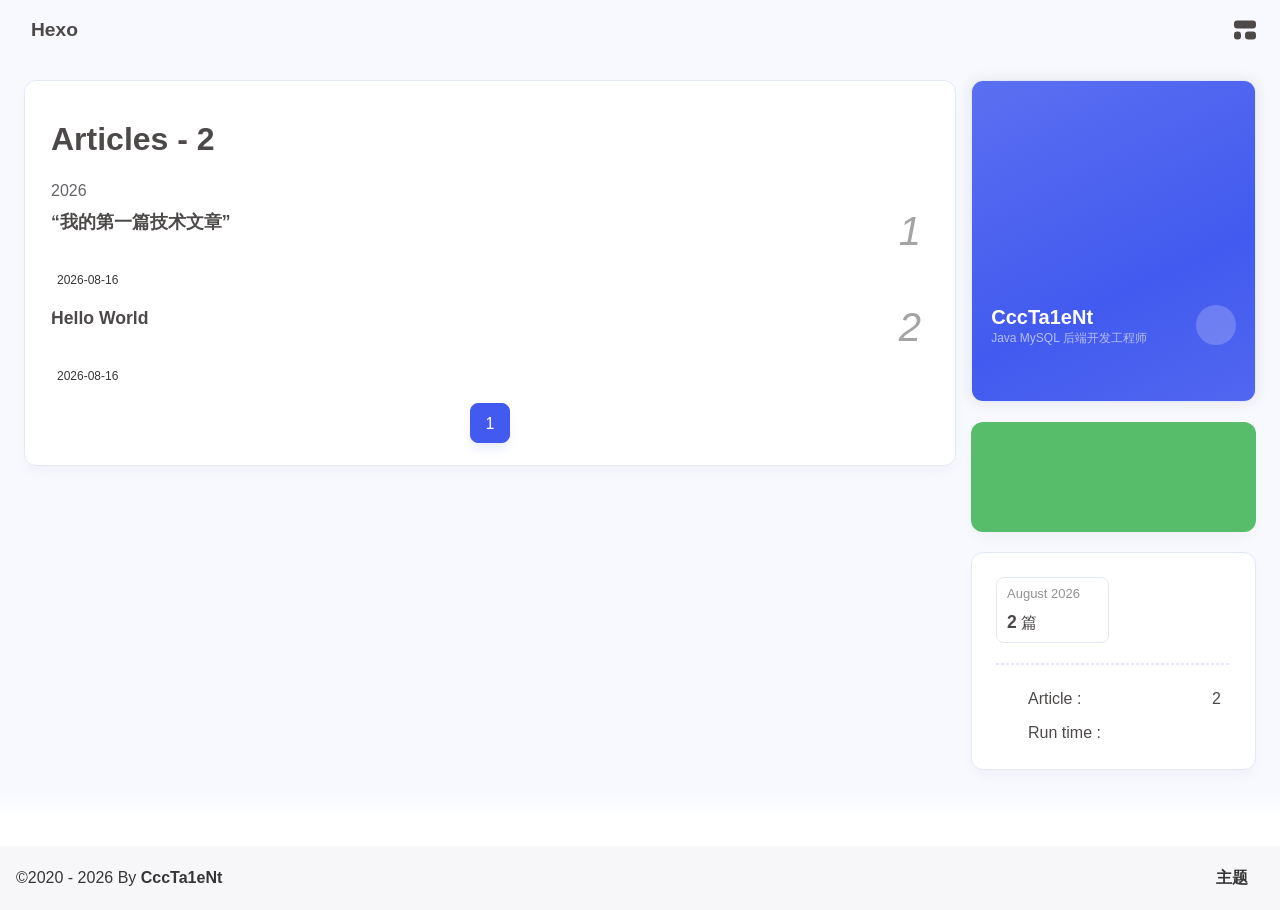
==== archives/index.html @ f7c71536 "Site updated: 2026-08-25 14:00:58" ====
<!DOCTYPE html><html lang="en" data-theme="light"><head><meta charset="UTF-8"><meta http-equiv="X-UA-Compatible" content="IE=edge"><meta name="viewport" content="width=device-width, initial-scale=1.0, user-scalable=no"><title>Archives | Hexo</title><meta name="author" content="CccTa1eNt"><meta name="copyright" content="CccTa1eNt"><meta name="format-detection" content="telephone=no"><meta name="theme-color" content="#f7f9fe"><meta name="mobile-web-app-capable" content="yes"><meta name="apple-touch-fullscreen" content="yes"><meta name="apple-mobile-web-app-title" content="Archives"><meta name="application-name" content="Archives"><meta name="apple-mobile-web-app-capable" content="yes"><meta name="apple-mobile-web-app-status-bar-style" content="#f7f9fe"><meta property="og:type" content="website"><meta property="og:title" content="Archives"><meta property="og:url" content="https://cccta1ent.github.io/archives/index.html"><meta property="og:site_name" content="Hexo"><meta property="og:description" content="Archives"><meta property="og:locale" content="en"><meta property="og:image" content="https://cccta1ent.github.io/image/%E5%A4%B4%E5%83%8F.jpg"><meta property="article:author" content="CccTa1eNt"><meta property="article:tag"><meta name="twitter:card" content="summary"><meta name="twitter:image" content="https://cccta1ent.github.io/image/%E5%A4%B4%E5%83%8F.jpg"><meta name="description" content="Archives"><link rel="shortcut icon" href="/favicon.ico"><link rel="canonical" href="https://cccta1ent.github.io/archives/"><link rel="preconnect" href="//cdn.cbd.int"/><meta name="google-site-verification" content="xxx"/><meta name="baidu-site-verification" content="code-xxx"/><meta name="msvalidate.01" content="xxx"/><link rel="stylesheet" href="/css/index.css"><link rel="stylesheet" href="https://cdn.cbd.int/node-snackbar@0.1.16/dist/snackbar.min.css" media="print" onload="this.media='all'"><link rel="stylesheet" href="https://cdn.cbd.int/@fancyapps/ui@6.1.6/dist/fancybox/fancybox.css" media="print" onload="this.media='all'"><script>const GLOBAL_CONFIG = {
  linkPageTop: undefined,
  peoplecanvas: {"enable":true,"img":"https://upload-bbs.miyoushe.com/upload/2024/07/27/125766904/ba62475f396df9de3316a08ed9e65d86_5680958632268053399..png"},
  postHeadAiDescription: {"enable":true,"gptName":"AnZhiYu","mode":"local","switchBtn":false,"btnLink":"https://afdian.net/item/886a79d4db6711eda42a52540025c377","randomNum":3,"basicWordCount":1000,"key":"xxxx","Referer":"https://xx.xx/"},
  diytitle: {"enable":true,"leaveTitle":"w(ﾟДﾟ)w 不要走！再看看嘛！","backTitle":"♪(^∇^*)欢迎肥来！"},
  LA51: undefined,
  greetingBox: undefined,
  twikooEnvId: '',
  commentBarrageConfig:undefined,
  music_page_default: "nav_music",
  root: '/',
  preloader: {"source":3},
  friends_vue_info: undefined,
  navMusic: true,
  mainTone: undefined,
  authorStatus: undefined,
  algolia: undefined,
  localSearch: undefined,
  translate: {"defaultEncoding":2,"translateDelay":0,"msgToTraditionalChinese":"繁","msgToSimplifiedChinese":"简","rightMenuMsgToTraditionalChinese":"转为繁体","rightMenuMsgToSimplifiedChinese":"转为简体"},
  noticeOutdate: undefined,
  highlight: {"plugin":"highlight.js","highlightCopy":true,"highlightLang":true,"highlightHeightLimit":330},
  copy: {
    success: 'Copy successfully',
    error: 'Copy error',
    noSupport: 'The browser does not support'
  },
  relativeDate: {
    homepage: false,
    simplehomepage: true,
    post: false
  },
  runtime: 'days',
  date_suffix: {
    just: 'Just',
    min: 'minutes ago',
    hour: 'hours ago',
    day: 'days ago',
    month: 'months ago'
  },
  copyright: {"copy":true,"copyrightEbable":false,"limitCount":50,"languages":{"author":"Author: CccTa1eNt","link":"Link: ","source":"Source: Hexo","info":"Copyright is owned by the author. For commercial reprints, please contact the author for authorization. For non-commercial reprints, please indicate the source.","copySuccess":"Copy success, copy and reprint please mark the address of this article"}},
  lightbox: 'fancybox',
  Snackbar: {"chs_to_cht":"Traditional Chinese Activated Manually","cht_to_chs":"Simplified Chinese Activated Manually","day_to_night":"Dark Mode Activated Manually","night_to_day":"Light Mode Activated Manually","bgLight":"#425AEF","bgDark":"#1f1f1f","position":"top-center"},
  source: {
    justifiedGallery: {
      js: 'https://cdn.cbd.int/flickr-justified-gallery@2.2.0/dist/fjGallery.min.js',
      css: 'https://cdn.cbd.int/flickr-justified-gallery@2.2.0/dist/fjGallery.css'
    }
  },
  isPhotoFigcaption: false,
  islazyload: true,
  isAnchor: false,
  shortcutKey: undefined,
  autoDarkmode: true
}</script><script id="config-diff">var GLOBAL_CONFIG_SITE = {
  configTitle: 'Hexo',
  title: 'Archives',
  postAI: '',
  pageFillDescription: '',
  isPost: false,
  isHome: false,
  isHighlightShrink: false,
  isToc: false,
  postUpdate: '2026-08-25 14:00:48',
  postMainColor: '',
}</script><noscript><style type="text/css">
  #nav {
    opacity: 1
  }
  .justified-gallery img {
    opacity: 1
  }

  #recent-posts time,
  #post-meta time {
    display: inline !important
  }
</style></noscript><script>(win=>{
      win.saveToLocal = {
        set: (key, value, ttl) => {
          if (ttl === 0) return
          const now = Date.now()
          const expiry = now + ttl * 86400000
          const item = {
            value,
            expiry
          }
          localStorage.setItem(key, JSON.stringify(item))
        },
      
        get: key => {
          const itemStr = localStorage.getItem(key)
      
          if (!itemStr) {
            return undefined
          }
          const item = JSON.parse(itemStr)
          const now = Date.now()
      
          if (now > item.expiry) {
            localStorage.removeItem(key)
            return undefined
          }
          return item.value
        }
      }
    
      win.getScript = (url, attr = {}) => new Promise((resolve, reject) => {
        const script = document.createElement('script')
        script.src = url
        script.async = true
        script.onerror = reject
        script.onload = script.onreadystatechange = function() {
          const loadState = this.readyState
          if (loadState && loadState !== 'loaded' && loadState !== 'complete') return
          script.onload = script.onreadystatechange = null
          resolve()
        }

        Object.keys(attr).forEach(key => {
          script.setAttribute(key, attr[key])
        })

        document.head.appendChild(script)
      })
    
      win.getCSS = (url, id = false) => new Promise((resolve, reject) => {
        const link = document.createElement('link')
        link.rel = 'stylesheet'
        link.href = url
        if (id) link.id = id
        link.onerror = reject
        link.onload = link.onreadystatechange = function() {
          const loadState = this.readyState
          if (loadState && loadState !== 'loaded' && loadState !== 'complete') return
          link.onload = link.onreadystatechange = null
          resolve()
        }
        document.head.appendChild(link)
      })
    
      win.activateDarkMode = () => {
        document.documentElement.setAttribute('data-theme', 'dark')
        if (document.querySelector('meta[name="theme-color"]') !== null) {
          document.querySelector('meta[name="theme-color"]').setAttribute('content', '#18171d')
        }
      }
      win.activateLightMode = () => {
        document.documentElement.setAttribute('data-theme', 'light')
        if (document.querySelector('meta[name="theme-color"]') !== null) {
          document.querySelector('meta[name="theme-color"]').setAttribute('content', '#f7f9fe')
        }
      }
      const t = saveToLocal.get('theme')
    
          const isDarkMode = window.matchMedia('(prefers-color-scheme: dark)').matches
          const isLightMode = window.matchMedia('(prefers-color-scheme: light)').matches
          const isNotSpecified = window.matchMedia('(prefers-color-scheme: no-preference)').matches
          const hasNoSupport = !isDarkMode && !isLightMode && !isNotSpecified

          if (t === undefined) {
            if (isLightMode) activateLightMode()
            else if (isDarkMode) activateDarkMode()
            else if (isNotSpecified || hasNoSupport) {
              const now = new Date()
              const hour = now.getHours()
              const isNight = hour <= 6 || hour >= 18
              isNight ? activateDarkMode() : activateLightMode()
            }
            window.matchMedia('(prefers-color-scheme: dark)').addListener(e => {
              if (saveToLocal.get('theme') === undefined) {
                e.matches ? activateDarkMode() : activateLightMode()
              }
            })
          } else if (t === 'light') activateLightMode()
          else activateDarkMode()
        
      const asideStatus = saveToLocal.get('aside-status')
      if (asideStatus !== undefined) {
        if (asideStatus === 'hide') {
          document.documentElement.classList.add('hide-aside')
        } else {
          document.documentElement.classList.remove('hide-aside')
        }
      }
    
      const detectApple = () => {
        if(/iPad|iPhone|iPod|Macintosh/.test(navigator.userAgent)){
          document.documentElement.classList.add('apple')
        }
      }
      detectApple()
    })(window)</script><meta name="generator" content="Hexo 8.1.2"></head><body data-type="anzhiyu"><div id="web_bg"></div><div id="an_music_bg"></div><div id="loading-box" onclick="document.getElementById(&quot;loading-box&quot;).classList.add(&quot;loaded&quot;)"><div class="loading-bg"><img class="loading-img nolazyload" alt="加载头像" src="https://npm.elemecdn.com/anzhiyu-blog-static@1.0.4/img/avatar.jpg"/><div class="loading-image-dot"></div></div></div><script>const preloader = {
  endLoading: () => {
    document.getElementById('loading-box').classList.add("loaded");
  },
  initLoading: () => {
    document.getElementById('loading-box').classList.remove("loaded")
  }
}
window.addEventListener('load',()=> { preloader.endLoading() })
setTimeout(function(){preloader.endLoading();},10000)

if (true) {
  document.addEventListener('pjax:send', () => { preloader.initLoading() })
  document.addEventListener('pjax:complete', () => { preloader.endLoading() })
}</script><link rel="stylesheet" href="https://cdn.cbd.int/anzhiyu-theme-static@1.1.10/progress_bar/progress_bar.css"/><script async="async" src="https://cdn.cbd.int/pace-js@1.2.4/pace.min.js" data-pace-options="{ &quot;restartOnRequestAfter&quot;:false,&quot;eventLag&quot;:false}"></script><div class="page" id="body-wrap"><header class="not-top-img" id="page-header"><nav id="nav"><div id="nav-group"><span id="blog_name"><a id="site-name" href="/" accesskey="h"><div class="title">Hexo</div><i class="anzhiyufont anzhiyu-icon-house-chimney"></i></a></span><div class="mask-name-container"><div id="name-container"><a id="page-name" href="javascript:anzhiyu.scrollToDest(0, 500)">PAGE_NAME</a></div></div><div id="menus"></div><div id="nav-right"><div class="nav-button" id="randomPost_button"><a class="site-page" onclick="toRandomPost()" title="Random Post" href="javascript:void(0);"><i class="anzhiyufont anzhiyu-icon-dice"></i></a></div><input id="center-console" type="checkbox"/><label class="widget" for="center-console" title="Console" onclick="anzhiyu.switchConsole();"><i class="left"></i><i class="widget center"></i><i class="widget right"></i></label><div id="console"><div class="console-card-group-reward"><ul class="reward-all console-card"><li class="reward-item"><a href="https://npm.elemecdn.com/anzhiyu-blog@1.1.6/img/post/common/qrcode-weichat.png" target="_blank"><img class="post-qr-code-img" alt="微信" src= "[data-uri]" onerror="this.onerror=null,this.src=&quot;/img/404.jpg&quot;" data-lazy-src="https://npm.elemecdn.com/anzhiyu-blog@1.1.6/img/post/common/qrcode-weichat.png"/></a><div class="post-qr-code-desc">微信</div></li><li class="reward-item"><a href="https://npm.elemecdn.com/anzhiyu-blog@1.1.6/img/post/common/qrcode-alipay.png" target="_blank"><img class="post-qr-code-img" alt="支付宝" src= "[data-uri]" onerror="this.onerror=null,this.src=&quot;/img/404.jpg&quot;" data-lazy-src="https://npm.elemecdn.com/anzhiyu-blog@1.1.6/img/post/common/qrcode-alipay.png"/></a><div class="post-qr-code-desc">支付宝</div></li></ul></div><div class="console-card-group"><div class="console-card-group-left"><div class="console-card" id="card-newest-comments"><div class="card-content"><div class="author-content-item-tips">Interaction</div><span class="author-content-item-title"> Newest Comments</span></div><div class="aside-list"><span>loading...</span></div></div></div><div class="console-card-group-right"><div class="console-card tags"><div class="card-content"><div class="author-content-item-tips">Interests</div><span class="author-content-item-title">Find your area of interest</span></div></div><div class="console-card history"><div class="item-headline"><i class="anzhiyufont anzhiyu-icon-box-archiv"></i><span>Articles</span></div><div class="card-archives"><div class="item-headline"><i class="anzhiyufont anzhiyu-icon-archive"></i><span>Archives</span></div><ul class="card-archive-list"><li class="card-archive-list-item"><a class="card-archive-list-link" href="/archives/2026/08/"><span class="card-archive-list-date">August 2026</span><div class="card-archive-list-count-group"><span class="card-archive-list-count">2</span><span>篇</span></div></a></li></ul></div><hr/></div></div></div><div class="button-group"><div class="console-btn-item"><a class="darkmode_switchbutton" title="Toggle Display Mode" href="javascript:void(0);"><i class="anzhiyufont anzhiyu-icon-moon"></i></a></div><div class="console-btn-item" id="consoleHideAside" onclick="anzhiyu.hideAsideBtn()" title="Toggle Sidebar"><a class="asideSwitch"><i class="anzhiyufont anzhiyu-icon-arrows-left-right"></i></a></div><div class="console-btn-item" id="consoleMusic" onclick="anzhiyu.musicToggle()" title="Toggle Music"><a class="music-switch"><i class="anzhiyufont anzhiyu-icon-music"></i></a></div></div><div class="console-mask" onclick="anzhiyu.hideConsole()" href="javascript:void(0);"></div></div><div class="nav-button" id="nav-totop"><a class="totopbtn" href="javascript:void(0);"><i class="anzhiyufont anzhiyu-icon-arrow-up"></i><span id="percent" onclick="anzhiyu.scrollToDest(0,500)">0</span></a></div><div id="toggle-menu"><a class="site-page" href="javascript:void(0);" title="Toggle"><i class="anzhiyufont anzhiyu-icon-bars"></i></a></div></div></div></nav></header><main id="blog-container"><div class="layout" id="content-inner"><div id="archive"><div class="article-sort-title">Articles - 2</div><div class="article-sort"><div class="article-sort-item year"><span>2026</span></div><div class="article-sort-item no-article-cover"><div class="article-sort-item-info"><a class="article-sort-item-title" href="/2026/08/16/%E2%80%9C%E6%88%91%E7%9A%84%E7%AC%AC%E4%B8%80%E7%AF%87%E6%8A%80%E6%9C%AF%E6%96%87%E7%AB%A0%E2%80%9D/" title="“我的第一篇技术文章”">“我的第一篇技术文章”</a><span class="article-sort-item-index">1</span><div class="article-meta-wrap"><div class="article-sort-item-time"><i class="anzhiyufont anzhiyu-icon-calendar-alt"></i><time class="post-meta-date-created" datetime="2026-08-16T14:45:43.000Z" title="Created 2026-08-16 22:45:43">2026-08-16</time></div></div></div></div><div class="article-sort-item no-article-cover"><div class="article-sort-item-info"><a class="article-sort-item-title" href="/2026/08/16/hello-world/" title="Hello World">Hello World</a><span class="article-sort-item-index">2</span><div class="article-meta-wrap"><div class="article-sort-item-time"><i class="anzhiyufont anzhiyu-icon-calendar-alt"></i><time class="post-meta-date-created" datetime="2026-08-16T14:39:19.899Z" title="Created 2026-08-16 22:39:19">2026-08-16</time></div></div></div></div></div><nav id="pagination"><div class="pagination"><span class="page-number current">1</span></div></nav></div><div class="aside-content" id="aside-content"><div class="card-widget card-info"><div class="card-content"><div class="author-info-avatar"><img class="avatar-img" src= "[data-uri]" onerror="this.onerror=null,this.src=&quot;/img/404.jpg&quot;" data-lazy-src="/image/%E5%A4%B4%E5%83%8F.jpg" onerror="this.onerror=null;this.src='/img/friend_404.gif'" alt="avatar"/></div><div class="author-info__description"><div style="line-height:1.38;margin:0.6rem 0;text-align:justify;color:rgba(255, 255, 255, 0.8);">Hi，我是<b style="color:#fff">CccTa1eNt</b>，一位正在学习<b style="color:#fff">Java后端</b>的大学生</div><div style="line-height:1.38;margin:0.6rem 0;text-align:justify;color:rgba(255, 255, 255, 0.8);">在这里会记录我的<b style="color:#fff">学习笔记和心得</b>，还有对<b style="color:#fff">项目</b>的一些展示</div></div><div class="author-info__bottom-group"><a class="author-info__bottom-group-left" href="/"><h1 class="author-info__name">CccTa1eNt</h1><div class="author-info__desc">Java MySQL 后端开发工程师</div></a><div class="card-info-social-icons is-center"><a class="social-icon faa-parent animated-hover" href="https://github.com/CccTa1eNt" target="_blank" title="Github"><i class="anzhiyufont anzhiyu-icon-github"></i></a></div></div></div></div><div class="card-widget anzhiyu-right-widget" id="card-wechat" onclick="null"><div id="flip-wrapper"><div id="flip-content"><div class="face" style="background: url(https://bu.dusays.com/2023/01/13/63c02edf44033.png) center center / 100% no-repeat"></div><div class="back face" style="background: url(https://bu.dusays.com/2023/05/13/645fa415e8694.png) center center / 100% no-repeat"></div></div></div></div><div class="sticky_layout"><div class="card-widget"><div class="card-archives"><div class="item-headline"><i class="anzhiyufont anzhiyu-icon-archive"></i><span>Archives</span></div><ul class="card-archive-list"><li class="card-archive-list-item"><a class="card-archive-list-link" href="/archives/2026/08/"><span class="card-archive-list-date">August 2026</span><div class="card-archive-list-count-group"><span class="card-archive-list-count">2</span><span>篇</span></div></a></li></ul></div><hr/><div class="card-webinfo"><div class="item-headline"><i class="anzhiyufont anzhiyu-icon-chart-line"></i><span>Info</span></div><div class="webinfo"><div class="webinfo-item"><div class="webinfo-item-title"><i class="anzhiyufont anzhiyu-icon-file-lines"></i><div class="item-name">Article :</div></div><div class="item-count">2</div></div><div class="webinfo-item"><div class="webinfo-item-title"><i class="anzhiyufont anzhiyu-icon-stopwatch"></i><div class="item-name">Run time :</div></div><div class="item-count" id="runtimeshow" data-publishDate="2021-03-31T16:00:00.000Z"><i class="anzhiyufont anzhiyu-icon-spinner anzhiyu-spin"></i></div></div></div></div></div></div></div></div></main><footer id="footer"><div id="footer-wrap"></div><div id="footer-bar"><div class="footer-bar-links"><div class="footer-bar-left"><div id="footer-bar-tips"><div class="copyright">&copy;2020 - 2026 By <a class="footer-bar-link" href="/" title="CccTa1eNt" target="_blank">CccTa1eNt</a></div></div><div id="footer-type-tips"></div></div><div class="footer-bar-right"><a class="footer-bar-link" target="_blank" rel="noopener" href="https://github.com/anzhiyu-c/hexo-theme-anzhiyu" title="主题">主题</a></div></div></div></footer></div><div id="sidebar"><div id="menu-mask"></div><div id="sidebar-menus"><div class="sidebar-site-data site-data is-center"><a href="/archives/" title="archive"><div class="headline">Articles</div><div class="length-num">2</div></a><a href="/tags/" title="tag"><div class="headline">Tags</div><div class="length-num">0</div></a><a href="/categories/" title="category"><div class="headline">Categories</div><div class="length-num">0</div></a></div><span class="sidebar-menu-item-title">Function</span><div class="sidebar-menu-item"><a class="darkmode_switchbutton menu-child" href="javascript:void(0);" title="Display Mode"><i class="anzhiyufont anzhiyu-icon-circle-half-stroke"></i><span>Display Mode</span></a></div><div class="back-menu-list-groups"><div class="back-menu-list-group"><div class="back-menu-list-title">网页</div><div class="back-menu-list"><a class="back-menu-item" target="_blank" rel="noopener" href="https://hexo.anheyu.com/" title="博客"><img class="back-menu-item-icon" src= "[data-uri]" onerror="this.onerror=null,this.src=&quot;/img/404.jpg&quot;" data-lazy-src="/img/favicon.ico" alt="博客"/><span class="back-menu-item-text">博客</span></a></div></div><div class="back-menu-list-group"><div class="back-menu-list-title">项目</div><div class="back-menu-list"><a class="back-menu-item" target="_blank" rel="noopener" href="https://image.anheyu.com/" title="安知鱼图床"><img class="back-menu-item-icon" src= "[data-uri]" onerror="this.onerror=null,this.src=&quot;/img/404.jpg&quot;" data-lazy-src="https://image.anheyu.com/favicon.ico" alt="安知鱼图床"/><span class="back-menu-item-text">安知鱼图床</span></a></div></div></div><span class="sidebar-menu-item-title">标签</span></div></div><div id="rightside"><div id="rightside-config-hide"><button id="translateLink" type="button" title="Switch Between Traditional Chinese And Simplified Chinese">繁</button><button id="darkmode" type="button" title="Switch Between Light And Dark Mode"><i class="anzhiyufont anzhiyu-icon-circle-half-stroke"></i></button><button id="hide-aside-btn" type="button" title="Toggle between single-column and double-column"><i class="anzhiyufont anzhiyu-icon-arrows-left-right"></i></button></div><div id="rightside-config-show"><button id="rightside-config" type="button" title="Setting"><i class="anzhiyufont anzhiyu-icon-gear"></i></button><button id="go-up" type="button" title="Back To Top"><i class="anzhiyufont anzhiyu-icon-arrow-up"></i></button></div></div><div id="nav-music"><a id="nav-music-hoverTips" onclick="anzhiyu.musicToggle()" accesskey="m">播放音乐</a><div id="console-music-bg"></div><meting-js id="7568426530" server="netease" type="playlist" mutex="true" preload="none" theme="var(--anzhiyu-main)" data-lrctype="0" order="random" volume="0.7"></meting-js></div><div id="rightMenu"><div class="rightMenu-group rightMenu-small"><div class="rightMenu-item" id="menu-backward"><i class="anzhiyufont anzhiyu-icon-arrow-left"></i></div><div class="rightMenu-item" id="menu-forward"><i class="anzhiyufont anzhiyu-icon-arrow-right"></i></div><div class="rightMenu-item" id="menu-refresh"><i class="anzhiyufont anzhiyu-icon-arrow-rotate-right" style="font-size: 1rem;"></i></div><div class="rightMenu-item" id="menu-top"><i class="anzhiyufont anzhiyu-icon-arrow-up"></i></div></div><div class="rightMenu-group rightMenu-line rightMenuPlugin"><div class="rightMenu-item" id="menu-copytext"><i class="anzhiyufont anzhiyu-icon-copy"></i><span>复制选中文本</span></div><div class="rightMenu-item" id="menu-pastetext"><i class="anzhiyufont anzhiyu-icon-paste"></i><span>粘贴文本</span></div><a class="rightMenu-item" id="menu-commenttext"><i class="anzhiyufont anzhiyu-icon-comment-medical"></i><span>引用到评论</span></a><div class="rightMenu-item" id="menu-newwindow"><i class="anzhiyufont anzhiyu-icon-window-restore"></i><span>新窗口打开</span></div><div class="rightMenu-item" id="menu-copylink"><i class="anzhiyufont anzhiyu-icon-link"></i><span>复制链接地址</span></div><div class="rightMenu-item" id="menu-copyimg"><i class="anzhiyufont anzhiyu-icon-images"></i><span>复制此图片</span></div><div class="rightMenu-item" id="menu-downloadimg"><i class="anzhiyufont anzhiyu-icon-download"></i><span>下载此图片</span></div><div class="rightMenu-item" id="menu-newwindowimg"><i class="anzhiyufont anzhiyu-icon-window-restore"></i><span>新窗口打开图片</span></div><div class="rightMenu-item" id="menu-search"><i class="anzhiyufont anzhiyu-icon-magnifying-glass"></i><span>站内搜索</span></div><div class="rightMenu-item" id="menu-searchBaidu"><i class="anzhiyufont anzhiyu-icon-magnifying-glass"></i><span>百度搜索</span></div><div class="rightMenu-item" id="menu-music-toggle"><i class="anzhiyufont anzhiyu-icon-play"></i><span>播放音乐</span></div><div class="rightMenu-item" id="menu-music-back"><i class="anzhiyufont anzhiyu-icon-backward"></i><span>切换到上一首</span></div><div class="rightMenu-item" id="menu-music-forward"><i class="anzhiyufont anzhiyu-icon-forward"></i><span>切换到下一首</span></div><div class="rightMenu-item" id="menu-music-playlist" onclick="window.open(&quot;https://y.qq.com/n/ryqq/playlist/8802438608&quot;, &quot;_blank&quot;);" style="display: none;"><i class="anzhiyufont anzhiyu-icon-radio"></i><span>查看所有歌曲</span></div><div class="rightMenu-item" id="menu-music-copyMusicName"><i class="anzhiyufont anzhiyu-icon-copy"></i><span>复制歌名</span></div></div><div class="rightMenu-group rightMenu-line rightMenuOther"><a class="rightMenu-item menu-link" id="menu-randomPost"><i class="anzhiyufont anzhiyu-icon-shuffle"></i><span>随便逛逛</span></a><a class="rightMenu-item menu-link" href="/categories/"><i class="anzhiyufont anzhiyu-icon-cube"></i><span>博客分类</span></a><a class="rightMenu-item menu-link" href="/tags/"><i class="anzhiyufont anzhiyu-icon-tags"></i><span>文章标签</span></a></div><div class="rightMenu-group rightMenu-line rightMenuOther"><a class="rightMenu-item" id="menu-copy" href="javascript:void(0);"><i class="anzhiyufont anzhiyu-icon-copy"></i><span>复制地址</span></a><a class="rightMenu-item" id="menu-commentBarrage" href="javascript:void(0);"><i class="anzhiyufont anzhiyu-icon-message"></i><span class="menu-commentBarrage-text">关闭热评</span></a><a class="rightMenu-item" id="menu-darkmode" href="javascript:void(0);"><i class="anzhiyufont anzhiyu-icon-circle-half-stroke"></i><span class="menu-darkmode-text">深色模式</span></a><a class="rightMenu-item" id="menu-translate" href="javascript:void(0);"><i class="anzhiyufont anzhiyu-icon-language"></i><span>轉為繁體</span></a></div></div><div id="rightmenu-mask"></div><div><script src="/js/utils.js"></script><script src="/js/main.js"></script><script src="/js/tw_cn.js"></script><script src="https://cdn.cbd.int/@fancyapps/ui@6.1.6/dist/fancybox/fancybox.umd.js"></script><script src="https://cdn.cbd.int/instant.page@5.2.0/instantpage.js" type="module"></script><script src="https://cdn.cbd.int/vanilla-lazyload@19.1.3/dist/lazyload.iife.min.js"></script><script src="https://cdn.cbd.int/node-snackbar@0.1.16/dist/snackbar.min.js"></script><canvas id="universe"></canvas><script async src="https://npm.elemecdn.com/anzhiyu-theme-static@1.0.0/dark/dark.js"></script><script>// 消除控制台打印
var HoldLog = console.log;
console.log = function () {};
let now1 = new Date();
queueMicrotask(() => {
  const Log = function () {
    HoldLog.apply(console, arguments);
  }; //在恢复前输出日志
  const grt = new Date("04/01/2021 00:00:00"); //此处修改你的建站时间或者网站上线时间
  now1.setTime(now1.getTime() + 250);
  const days = (now1 - grt) / 1000 / 60 / 60 / 24;
  const dnum = Math.floor(days);
  const ascll = [
    `欢迎使用安知鱼!`,
    `生活明朗, 万物可爱`,
    `
        
       █████╗ ███╗   ██╗███████╗██╗  ██╗██╗██╗   ██╗██╗   ██╗
      ██╔══██╗████╗  ██║╚══███╔╝██║  ██║██║╚██╗ ██╔╝██║   ██║
      ███████║██╔██╗ ██║  ███╔╝ ███████║██║ ╚████╔╝ ██║   ██║
      ██╔══██║██║╚██╗██║ ███╔╝  ██╔══██║██║  ╚██╔╝  ██║   ██║
      ██║  ██║██║ ╚████║███████╗██║  ██║██║   ██║   ╚██████╔╝
      ╚═╝  ╚═╝╚═╝  ╚═══╝╚══════╝╚═╝  ╚═╝╚═╝   ╚═╝    ╚═════╝
        
        `,
    "已上线",
    dnum,
    "天",
    "©2020 By 安知鱼 V1.7.1",
  ];
  const ascll2 = [`NCC2-036`, `调用前置摄像头拍照成功，识别为【小笨蛋】.`, `Photo captured: `, `🤪`];

  setTimeout(
    Log.bind(
      console,
      `\n%c${ascll[0]} %c ${ascll[1]} %c ${ascll[2]} %c${ascll[3]}%c ${ascll[4]}%c ${ascll[5]}\n\n%c ${ascll[6]}\n`,
      "color:#425AEF",
      "",
      "color:#425AEF",
      "color:#425AEF",
      "",
      "color:#425AEF",
      ""
    )
  );
  setTimeout(
    Log.bind(
      console,
      `%c ${ascll2[0]} %c ${ascll2[1]} %c \n${ascll2[2]} %c\n${ascll2[3]}\n`,
      "color:white; background-color:#4fd953",
      "",
      "",
      'background:url("https://npm.elemecdn.com/anzhiyu-blog@1.1.6/img/post/common/tinggge.gif") no-repeat;font-size:450%'
    )
  );

  setTimeout(Log.bind(console, "%c WELCOME %c 你好，小笨蛋.", "color:white; background-color:#4f90d9", ""));

  setTimeout(
    console.warn.bind(
      console,
      "%c ⚡ Powered by 安知鱼 %c 你正在访问 CccTa1eNt 的博客.",
      "color:white; background-color:#f0ad4e",
      ""
    )
  );

  setTimeout(Log.bind(console, "%c W23-12 %c 你已打开控制台.", "color:white; background-color:#4f90d9", ""));

  setTimeout(
    console.warn.bind(console, "%c S013-782 %c 你现在正处于监控中.", "color:white; background-color:#d9534f", "")
  );
});</script><script async src="/anzhiyu/random.js"></script><div class="js-pjax"><input type="hidden" name="page-type" id="page-type" value="anzhiyu"></div><script>var visitorMail = "";
</script><script async data-pjax src="https://cdn.cbd.int/anzhiyu-theme-static@1.0.0/waterfall/waterfall.js"></script><script src="https://cdn.cbd.int/qrcodejs@1.0.0/qrcode.min.js"></script><link rel="stylesheet" href="https://cdn.cbd.int/anzhiyu-theme-static@1.1.9/icon/ali_iconfont_css.css"><link rel="stylesheet" href="https://cdn.cbd.int/anzhiyu-theme-static@1.0.0/aplayer/APlayer.min.css" media="print" onload="this.media='all'"><script src="https://cdn.cbd.int/anzhiyu-blog-static@1.0.1/js/APlayer.min.js"></script><script src="https://cdn.cbd.int/hexo-anzhiyu-music@1.0.1/assets/js/Meting2.min.js"></script><script src="https://cdn.cbd.int/pjax@0.2.8/pjax.min.js"></script><script>let pjaxSelectors = ["head > title","#config-diff","#body-wrap","#rightside-config-hide","#rightside-config-show",".js-pjax"]
var pjax = new Pjax({
  elements: 'a:not([target="_blank"])',
  selectors: pjaxSelectors,
  cacheBust: false,
  analytics: false,
  scrollRestoration: false
})

document.addEventListener('pjax:send', function () {
  // removeEventListener scroll 
  anzhiyu.removeGlobalFnEvent('pjax')
  anzhiyu.removeGlobalFnEvent('themeChange')

  document.getElementById('rightside').classList.remove('rightside-show')
  
  if (window.aplayers) {
    for (let i = 0; i < window.aplayers.length; i++) {
      if (!window.aplayers[i].options.fixed) {
        window.aplayers[i].destroy()
      }
    }
  }

  typeof typed === 'object' && typed.destroy()

  //reset readmode
  const $bodyClassList = document.body.classList
  $bodyClassList.contains('read-mode') && $bodyClassList.remove('read-mode')
})

document.addEventListener('pjax:complete', function () {
  window.refreshFn()

  document.querySelectorAll('script[data-pjax]').forEach(item => {
    const newScript = document.createElement('script')
    const content = item.text || item.textContent || item.innerHTML || ""
    Array.from(item.attributes).forEach(attr => newScript.setAttribute(attr.name, attr.value))
    newScript.appendChild(document.createTextNode(content))
    item.parentNode.replaceChild(newScript, item)
  })

  GLOBAL_CONFIG.islazyload && window.lazyLoadInstance.update()

  typeof panguInit === 'function' && panguInit()

  // google analytics
  typeof gtag === 'function' && gtag('config', '', {'page_path': window.location.pathname});

  // baidu analytics
  typeof _hmt === 'object' && _hmt.push(['_trackPageview',window.location.pathname]);

  typeof loadMeting === 'function' && document.getElementsByClassName('aplayer').length && loadMeting()

  // prismjs
  typeof Prism === 'object' && Prism.highlightAll()
})

document.addEventListener('pjax:error', e => {
  if (e.request.status === 404) {
    pjax.loadUrl('/404.html')
  }
})</script><script charset="UTF-8" src="https://cdn.cbd.int/anzhiyu-theme-static@1.1.5/accesskey/accesskey.js"></script></div><div id="popup-window"><div class="popup-window-title">通知</div><div class="popup-window-divider"></div><div class="popup-window-content"><div class="popup-tip">你好呀</div><div class="popup-link"><i class="anzhiyufont anzhiyu-icon-arrow-circle-right"></i></div></div></div></body></html>
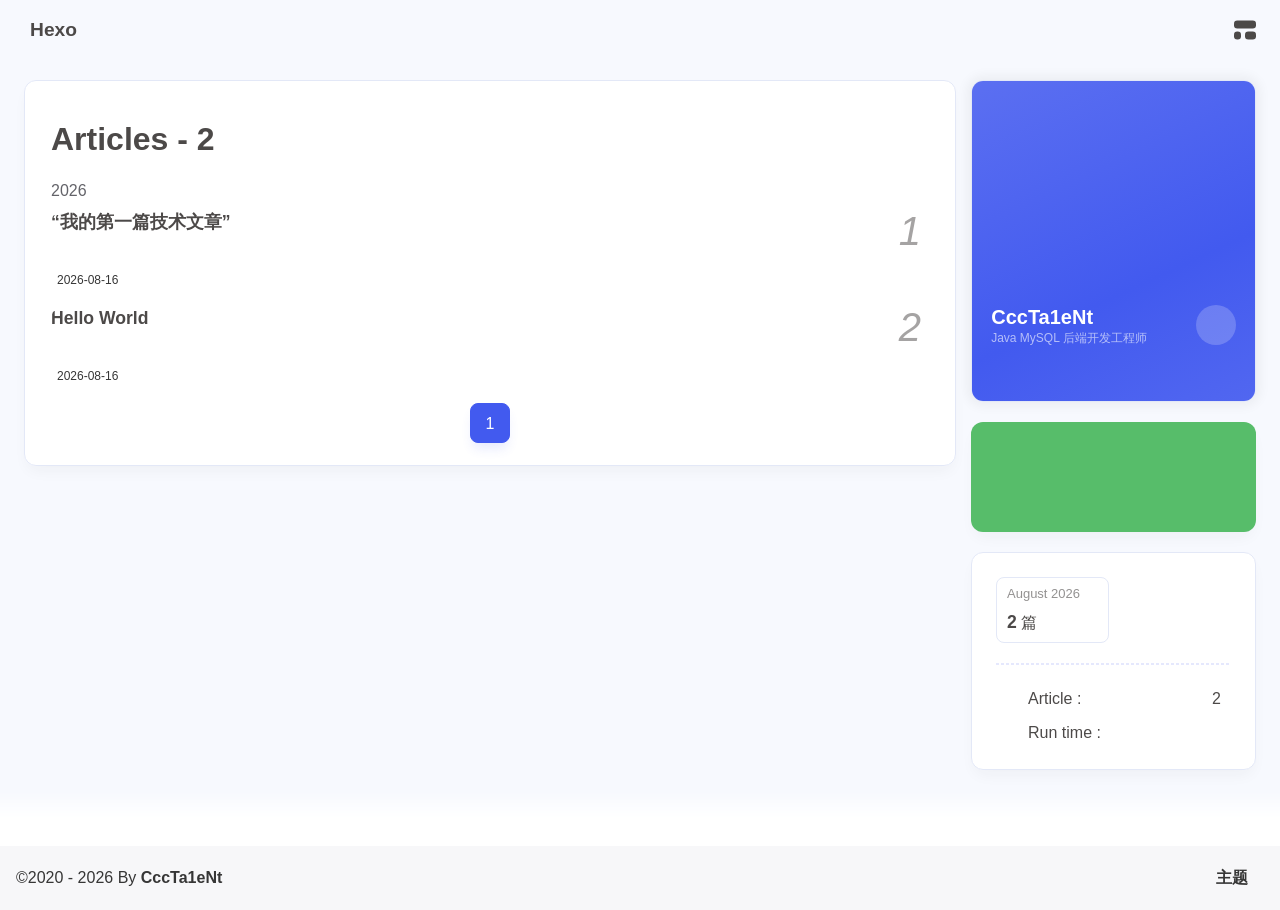
==== commit e8c1d7cf: "Site updated: 2026-08-25 14:09:38" ====
--- a/archives/index.html
+++ b/archives/index.html
@@ -60,7 +60,7 @@
   isHome: false,
   isHighlightShrink: false,
   isToc: false,
-  postUpdate: '2026-08-25 14:00:48',
+  postUpdate: '2026-08-25 14:09:27',
   postMainColor: '',
 }</script><noscript><style type="text/css">
   #nav {
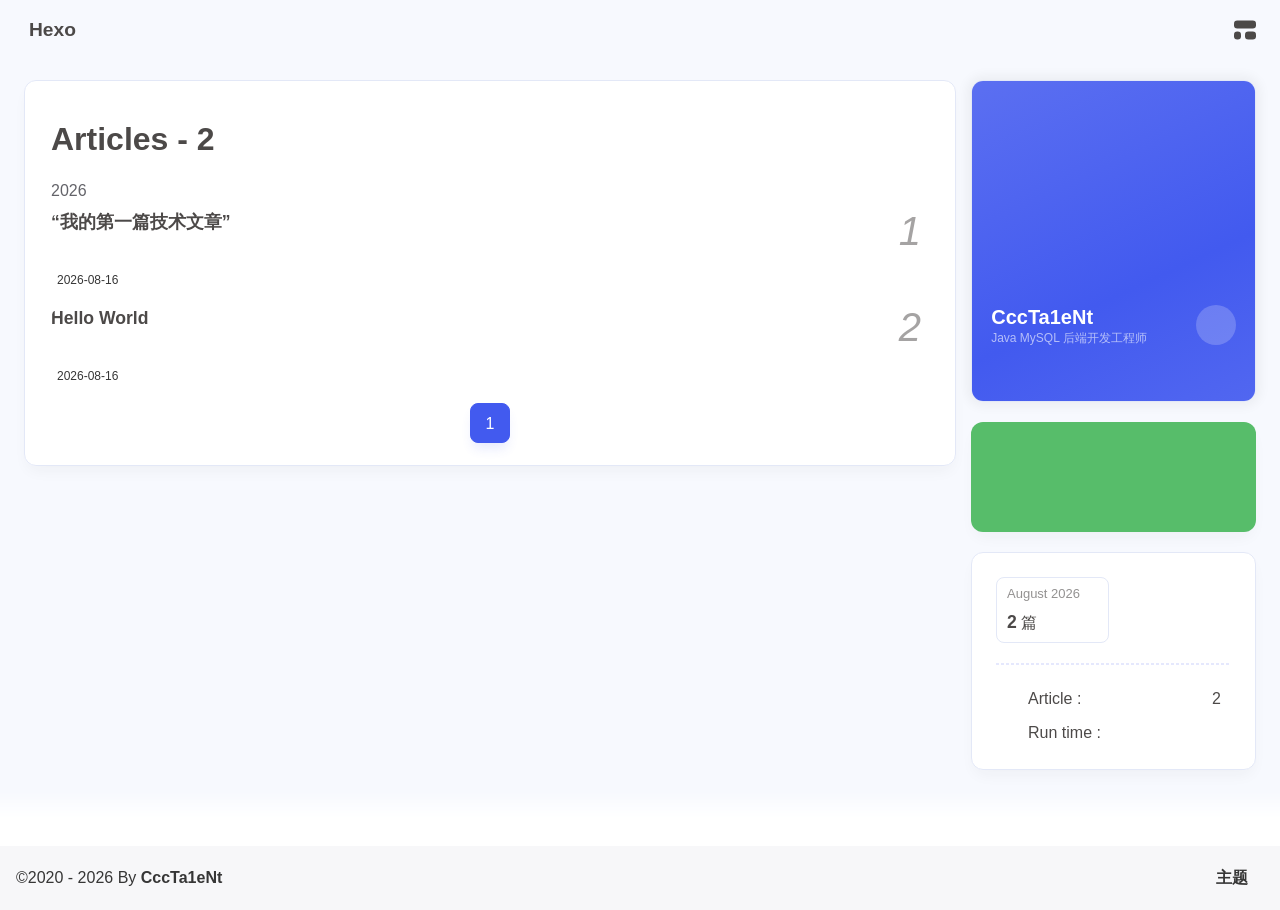
==== commit e64fc5fc: "Site updated: 2026-08-25 14:15:47" ====
--- a/archives/index.html
+++ b/archives/index.html
@@ -60,7 +60,7 @@
   isHome: false,
   isHighlightShrink: false,
   isToc: false,
-  postUpdate: '2026-08-25 14:09:27',
+  postUpdate: '2026-08-25 14:15:35',
   postMainColor: '',
 }</script><noscript><style type="text/css">
   #nav {
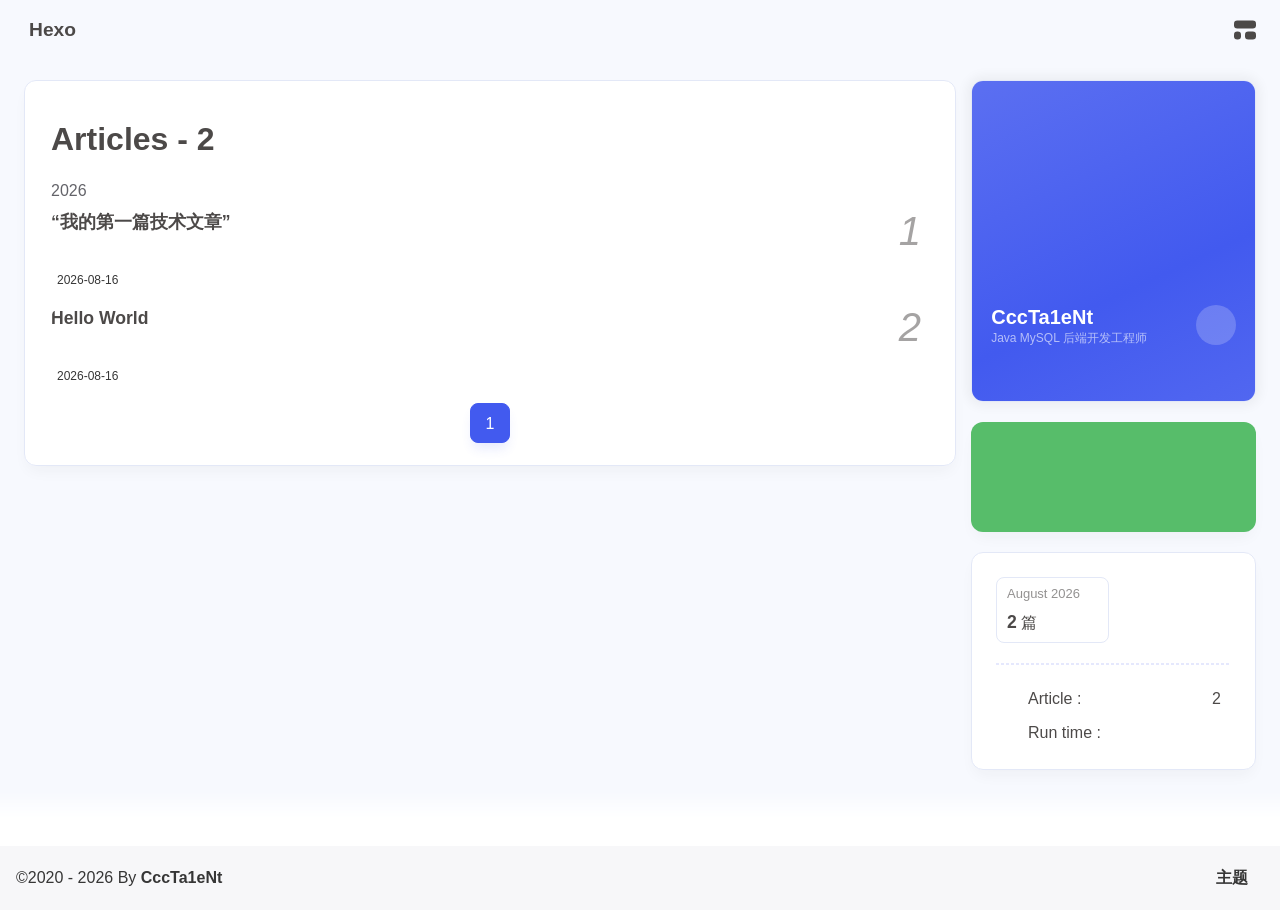
==== commit b9eb8d11: "Site updated: 2026-08-25 14:22:05" ====
--- a/archives/index.html
+++ b/archives/index.html
@@ -60,7 +60,7 @@
   isHome: false,
   isHighlightShrink: false,
   isToc: false,
-  postUpdate: '2026-08-25 14:15:35',
+  postUpdate: '2026-08-25 14:21:53',
   postMainColor: '',
 }</script><noscript><style type="text/css">
   #nav {
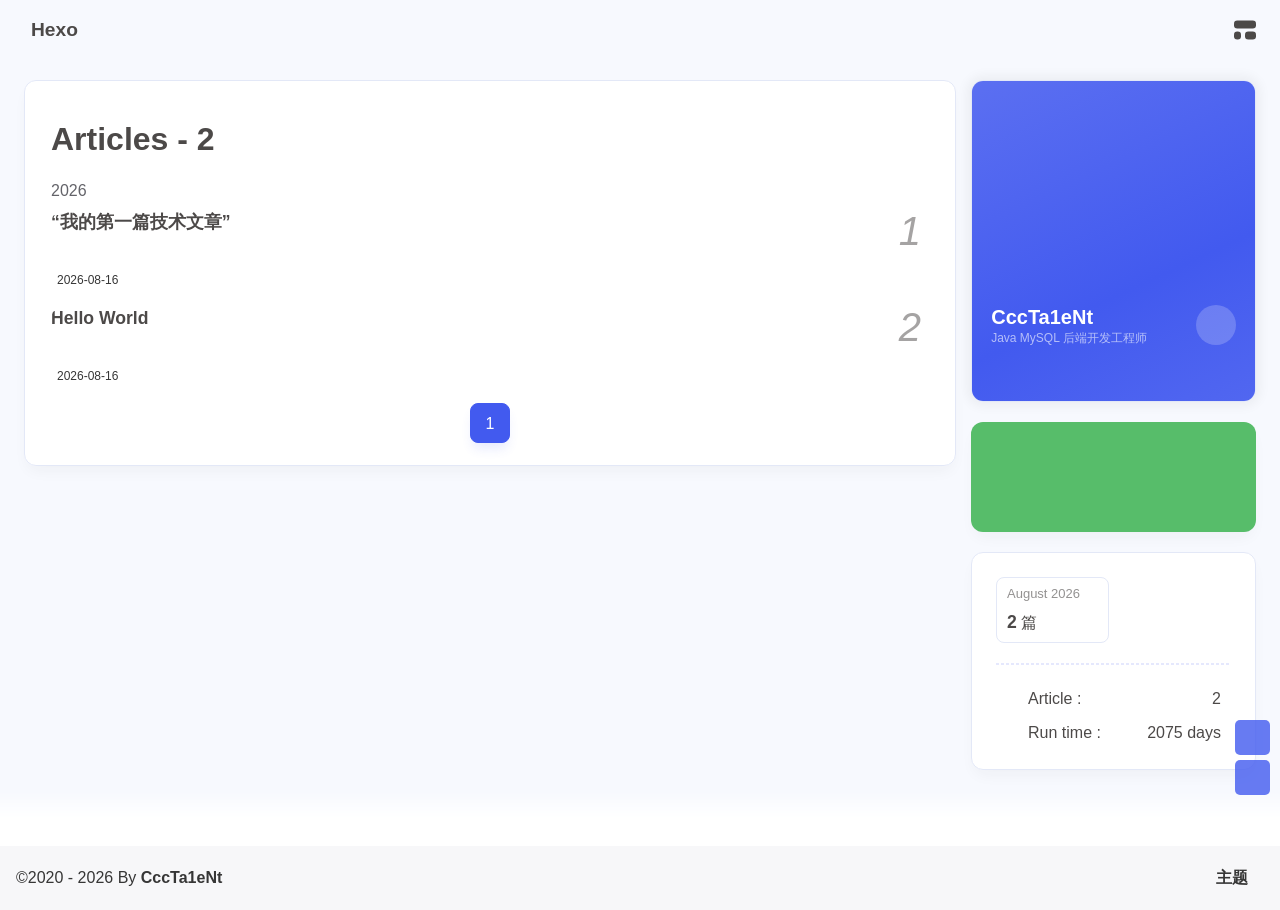
==== commit c875d89c: "Site updated: 2026-08-25 15:12:29" ====
--- a/archives/index.html
+++ b/archives/index.html
@@ -60,7 +60,7 @@
   isHome: false,
   isHighlightShrink: false,
   isToc: false,
-  postUpdate: '2026-08-25 14:21:53',
+  postUpdate: '2026-08-25 15:12:18',
   postMainColor: '',
 }</script><noscript><style type="text/css">
   #nav {
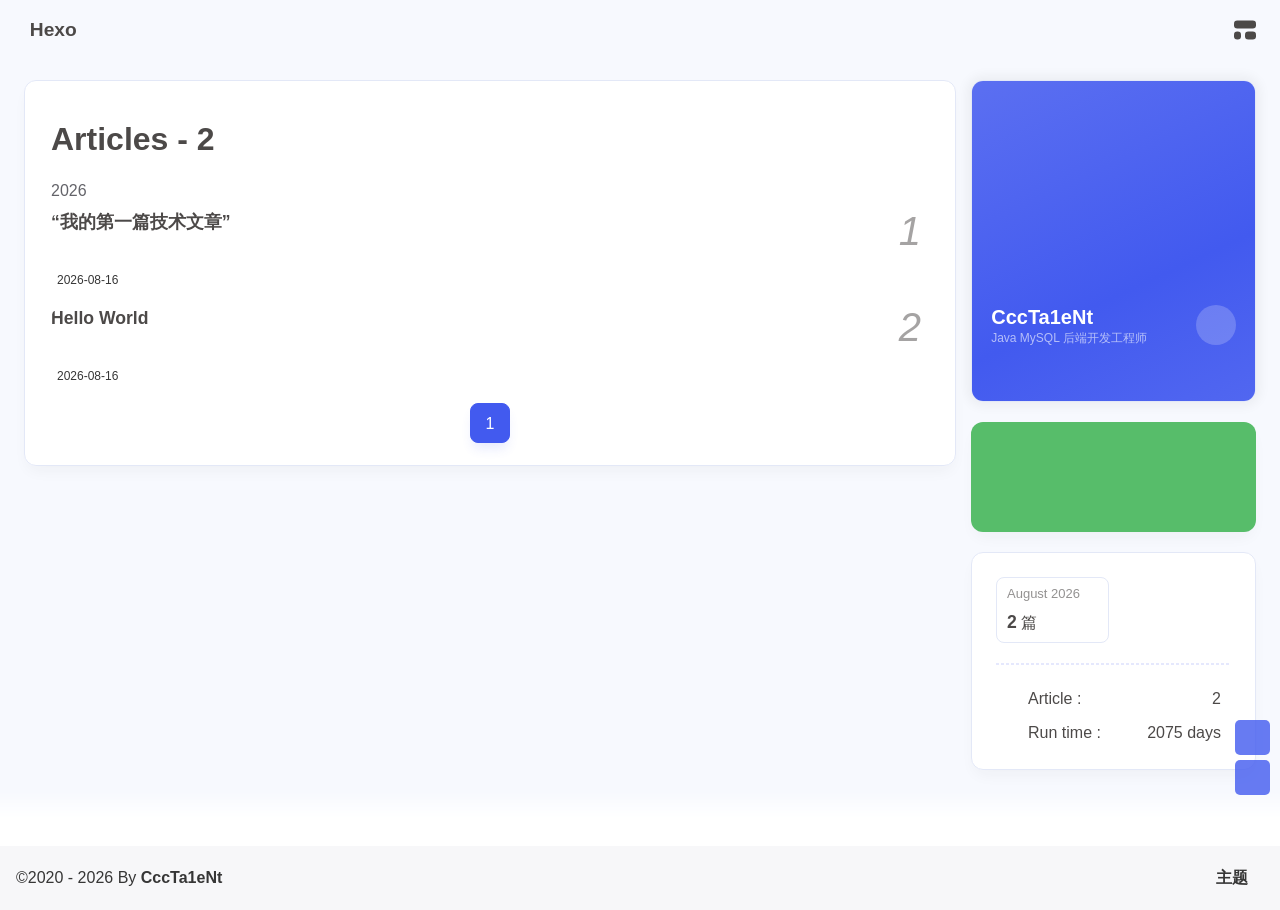
==== commit 24f45260: "Site updated: 2026-08-25 15:21:20" ====
--- a/archives/index.html
+++ b/archives/index.html
@@ -60,7 +60,7 @@
   isHome: false,
   isHighlightShrink: false,
   isToc: false,
-  postUpdate: '2026-08-25 15:12:18',
+  postUpdate: '2026-08-25 15:21:09',
   postMainColor: '',
 }</script><noscript><style type="text/css">
   #nav {
@@ -203,7 +203,7 @@
 if (true) {
   document.addEventListener('pjax:send', () => { preloader.initLoading() })
   document.addEventListener('pjax:complete', () => { preloader.endLoading() })
-}</script><link rel="stylesheet" href="https://cdn.cbd.int/anzhiyu-theme-static@1.1.10/progress_bar/progress_bar.css"/><script async="async" src="https://cdn.cbd.int/pace-js@1.2.4/pace.min.js" data-pace-options="{ &quot;restartOnRequestAfter&quot;:false,&quot;eventLag&quot;:false}"></script><div class="page" id="body-wrap"><header class="not-top-img" id="page-header"><nav id="nav"><div id="nav-group"><span id="blog_name"><a id="site-name" href="/" accesskey="h"><div class="title">Hexo</div><i class="anzhiyufont anzhiyu-icon-house-chimney"></i></a></span><div class="mask-name-container"><div id="name-container"><a id="page-name" href="javascript:anzhiyu.scrollToDest(0, 500)">PAGE_NAME</a></div></div><div id="menus"></div><div id="nav-right"><div class="nav-button" id="randomPost_button"><a class="site-page" onclick="toRandomPost()" title="Random Post" href="javascript:void(0);"><i class="anzhiyufont anzhiyu-icon-dice"></i></a></div><input id="center-console" type="checkbox"/><label class="widget" for="center-console" title="Console" onclick="anzhiyu.switchConsole();"><i class="left"></i><i class="widget center"></i><i class="widget right"></i></label><div id="console"><div class="console-card-group-reward"><ul class="reward-all console-card"><li class="reward-item"><a href="https://npm.elemecdn.com/anzhiyu-blog@1.1.6/img/post/common/qrcode-weichat.png" target="_blank"><img class="post-qr-code-img" alt="微信" src= "[data-uri]" onerror="this.onerror=null,this.src=&quot;/img/404.jpg&quot;" data-lazy-src="https://npm.elemecdn.com/anzhiyu-blog@1.1.6/img/post/common/qrcode-weichat.png"/></a><div class="post-qr-code-desc">微信</div></li><li class="reward-item"><a href="https://npm.elemecdn.com/anzhiyu-blog@1.1.6/img/post/common/qrcode-alipay.png" target="_blank"><img class="post-qr-code-img" alt="支付宝" src= "[data-uri]" onerror="this.onerror=null,this.src=&quot;/img/404.jpg&quot;" data-lazy-src="https://npm.elemecdn.com/anzhiyu-blog@1.1.6/img/post/common/qrcode-alipay.png"/></a><div class="post-qr-code-desc">支付宝</div></li></ul></div><div class="console-card-group"><div class="console-card-group-left"><div class="console-card" id="card-newest-comments"><div class="card-content"><div class="author-content-item-tips">Interaction</div><span class="author-content-item-title"> Newest Comments</span></div><div class="aside-list"><span>loading...</span></div></div></div><div class="console-card-group-right"><div class="console-card tags"><div class="card-content"><div class="author-content-item-tips">Interests</div><span class="author-content-item-title">Find your area of interest</span></div></div><div class="console-card history"><div class="item-headline"><i class="anzhiyufont anzhiyu-icon-box-archiv"></i><span>Articles</span></div><div class="card-archives"><div class="item-headline"><i class="anzhiyufont anzhiyu-icon-archive"></i><span>Archives</span></div><ul class="card-archive-list"><li class="card-archive-list-item"><a class="card-archive-list-link" href="/archives/2026/08/"><span class="card-archive-list-date">August 2026</span><div class="card-archive-list-count-group"><span class="card-archive-list-count">2</span><span>篇</span></div></a></li></ul></div><hr/></div></div></div><div class="button-group"><div class="console-btn-item"><a class="darkmode_switchbutton" title="Toggle Display Mode" href="javascript:void(0);"><i class="anzhiyufont anzhiyu-icon-moon"></i></a></div><div class="console-btn-item" id="consoleHideAside" onclick="anzhiyu.hideAsideBtn()" title="Toggle Sidebar"><a class="asideSwitch"><i class="anzhiyufont anzhiyu-icon-arrows-left-right"></i></a></div><div class="console-btn-item" id="consoleMusic" onclick="anzhiyu.musicToggle()" title="Toggle Music"><a class="music-switch"><i class="anzhiyufont anzhiyu-icon-music"></i></a></div></div><div class="console-mask" onclick="anzhiyu.hideConsole()" href="javascript:void(0);"></div></div><div class="nav-button" id="nav-totop"><a class="totopbtn" href="javascript:void(0);"><i class="anzhiyufont anzhiyu-icon-arrow-up"></i><span id="percent" onclick="anzhiyu.scrollToDest(0,500)">0</span></a></div><div id="toggle-menu"><a class="site-page" href="javascript:void(0);" title="Toggle"><i class="anzhiyufont anzhiyu-icon-bars"></i></a></div></div></div></nav></header><main id="blog-container"><div class="layout" id="content-inner"><div id="archive"><div class="article-sort-title">Articles - 2</div><div class="article-sort"><div class="article-sort-item year"><span>2026</span></div><div class="article-sort-item no-article-cover"><div class="article-sort-item-info"><a class="article-sort-item-title" href="/2026/08/16/%E2%80%9C%E6%88%91%E7%9A%84%E7%AC%AC%E4%B8%80%E7%AF%87%E6%8A%80%E6%9C%AF%E6%96%87%E7%AB%A0%E2%80%9D/" title="“我的第一篇技术文章”">“我的第一篇技术文章”</a><span class="article-sort-item-index">1</span><div class="article-meta-wrap"><div class="article-sort-item-time"><i class="anzhiyufont anzhiyu-icon-calendar-alt"></i><time class="post-meta-date-created" datetime="2026-08-16T14:45:43.000Z" title="Created 2026-08-16 22:45:43">2026-08-16</time></div></div></div></div><div class="article-sort-item no-article-cover"><div class="article-sort-item-info"><a class="article-sort-item-title" href="/2026/08/16/hello-world/" title="Hello World">Hello World</a><span class="article-sort-item-index">2</span><div class="article-meta-wrap"><div class="article-sort-item-time"><i class="anzhiyufont anzhiyu-icon-calendar-alt"></i><time class="post-meta-date-created" datetime="2026-08-16T14:39:19.899Z" title="Created 2026-08-16 22:39:19">2026-08-16</time></div></div></div></div></div><nav id="pagination"><div class="pagination"><span class="page-number current">1</span></div></nav></div><div class="aside-content" id="aside-content"><div class="card-widget card-info"><div class="card-content"><div class="author-info-avatar"><img class="avatar-img" src= "[data-uri]" onerror="this.onerror=null,this.src=&quot;/img/404.jpg&quot;" data-lazy-src="/image/%E5%A4%B4%E5%83%8F.jpg" onerror="this.onerror=null;this.src='/img/friend_404.gif'" alt="avatar"/></div><div class="author-info__description"><div style="line-height:1.38;margin:0.6rem 0;text-align:justify;color:rgba(255, 255, 255, 0.8);">Hi，我是<b style="color:#fff">CccTa1eNt</b>，一位正在学习<b style="color:#fff">Java后端</b>的大学生</div><div style="line-height:1.38;margin:0.6rem 0;text-align:justify;color:rgba(255, 255, 255, 0.8);">在这里会记录我的<b style="color:#fff">学习笔记和心得</b>，还有对<b style="color:#fff">项目</b>的一些展示</div></div><div class="author-info__bottom-group"><a class="author-info__bottom-group-left" href="/"><h1 class="author-info__name">CccTa1eNt</h1><div class="author-info__desc">Java MySQL 后端开发工程师</div></a><div class="card-info-social-icons is-center"><a class="social-icon faa-parent animated-hover" href="https://github.com/CccTa1eNt" target="_blank" title="Github"><i class="anzhiyufont anzhiyu-icon-github"></i></a></div></div></div></div><div class="card-widget anzhiyu-right-widget" id="card-wechat" onclick="null"><div id="flip-wrapper"><div id="flip-content"><div class="face" style="background: url(https://bu.dusays.com/2023/01/13/63c02edf44033.png) center center / 100% no-repeat"></div><div class="back face" style="background: url(https://bu.dusays.com/2023/05/13/645fa415e8694.png) center center / 100% no-repeat"></div></div></div></div><div class="sticky_layout"><div class="card-widget"><div class="card-archives"><div class="item-headline"><i class="anzhiyufont anzhiyu-icon-archive"></i><span>Archives</span></div><ul class="card-archive-list"><li class="card-archive-list-item"><a class="card-archive-list-link" href="/archives/2026/08/"><span class="card-archive-list-date">August 2026</span><div class="card-archive-list-count-group"><span class="card-archive-list-count">2</span><span>篇</span></div></a></li></ul></div><hr/><div class="card-webinfo"><div class="item-headline"><i class="anzhiyufont anzhiyu-icon-chart-line"></i><span>Info</span></div><div class="webinfo"><div class="webinfo-item"><div class="webinfo-item-title"><i class="anzhiyufont anzhiyu-icon-file-lines"></i><div class="item-name">Article :</div></div><div class="item-count">2</div></div><div class="webinfo-item"><div class="webinfo-item-title"><i class="anzhiyufont anzhiyu-icon-stopwatch"></i><div class="item-name">Run time :</div></div><div class="item-count" id="runtimeshow" data-publishDate="2021-03-31T16:00:00.000Z"><i class="anzhiyufont anzhiyu-icon-spinner anzhiyu-spin"></i></div></div></div></div></div></div></div></div></main><footer id="footer"><div id="footer-wrap"></div><div id="footer-bar"><div class="footer-bar-links"><div class="footer-bar-left"><div id="footer-bar-tips"><div class="copyright">&copy;2020 - 2026 By <a class="footer-bar-link" href="/" title="CccTa1eNt" target="_blank">CccTa1eNt</a></div></div><div id="footer-type-tips"></div></div><div class="footer-bar-right"><a class="footer-bar-link" target="_blank" rel="noopener" href="https://github.com/anzhiyu-c/hexo-theme-anzhiyu" title="主题">主题</a></div></div></div></footer></div><div id="sidebar"><div id="menu-mask"></div><div id="sidebar-menus"><div class="sidebar-site-data site-data is-center"><a href="/archives/" title="archive"><div class="headline">Articles</div><div class="length-num">2</div></a><a href="/tags/" title="tag"><div class="headline">Tags</div><div class="length-num">0</div></a><a href="/categories/" title="category"><div class="headline">Categories</div><div class="length-num">0</div></a></div><span class="sidebar-menu-item-title">Function</span><div class="sidebar-menu-item"><a class="darkmode_switchbutton menu-child" href="javascript:void(0);" title="Display Mode"><i class="anzhiyufont anzhiyu-icon-circle-half-stroke"></i><span>Display Mode</span></a></div><div class="back-menu-list-groups"><div class="back-menu-list-group"><div class="back-menu-list-title">网页</div><div class="back-menu-list"><a class="back-menu-item" target="_blank" rel="noopener" href="https://hexo.anheyu.com/" title="博客"><img class="back-menu-item-icon" src= "[data-uri]" onerror="this.onerror=null,this.src=&quot;/img/404.jpg&quot;" data-lazy-src="/img/favicon.ico" alt="博客"/><span class="back-menu-item-text">博客</span></a></div></div><div class="back-menu-list-group"><div class="back-menu-list-title">项目</div><div class="back-menu-list"><a class="back-menu-item" target="_blank" rel="noopener" href="https://image.anheyu.com/" title="安知鱼图床"><img class="back-menu-item-icon" src= "[data-uri]" onerror="this.onerror=null,this.src=&quot;/img/404.jpg&quot;" data-lazy-src="https://image.anheyu.com/favicon.ico" alt="安知鱼图床"/><span class="back-menu-item-text">安知鱼图床</span></a></div></div></div><span class="sidebar-menu-item-title">标签</span></div></div><div id="rightside"><div id="rightside-config-hide"><button id="translateLink" type="button" title="Switch Between Traditional Chinese And Simplified Chinese">繁</button><button id="darkmode" type="button" title="Switch Between Light And Dark Mode"><i class="anzhiyufont anzhiyu-icon-circle-half-stroke"></i></button><button id="hide-aside-btn" type="button" title="Toggle between single-column and double-column"><i class="anzhiyufont anzhiyu-icon-arrows-left-right"></i></button></div><div id="rightside-config-show"><button id="rightside-config" type="button" title="Setting"><i class="anzhiyufont anzhiyu-icon-gear"></i></button><button id="go-up" type="button" title="Back To Top"><i class="anzhiyufont anzhiyu-icon-arrow-up"></i></button></div></div><div id="nav-music"><a id="nav-music-hoverTips" onclick="anzhiyu.musicToggle()" accesskey="m">播放音乐</a><div id="console-music-bg"></div><meting-js id="7568426530" server="netease" type="playlist" mutex="true" preload="none" theme="var(--anzhiyu-main)" data-lrctype="0" order="random" volume="0.7"></meting-js></div><div id="rightMenu"><div class="rightMenu-group rightMenu-small"><div class="rightMenu-item" id="menu-backward"><i class="anzhiyufont anzhiyu-icon-arrow-left"></i></div><div class="rightMenu-item" id="menu-forward"><i class="anzhiyufont anzhiyu-icon-arrow-right"></i></div><div class="rightMenu-item" id="menu-refresh"><i class="anzhiyufont anzhiyu-icon-arrow-rotate-right" style="font-size: 1rem;"></i></div><div class="rightMenu-item" id="menu-top"><i class="anzhiyufont anzhiyu-icon-arrow-up"></i></div></div><div class="rightMenu-group rightMenu-line rightMenuPlugin"><div class="rightMenu-item" id="menu-copytext"><i class="anzhiyufont anzhiyu-icon-copy"></i><span>复制选中文本</span></div><div class="rightMenu-item" id="menu-pastetext"><i class="anzhiyufont anzhiyu-icon-paste"></i><span>粘贴文本</span></div><a class="rightMenu-item" id="menu-commenttext"><i class="anzhiyufont anzhiyu-icon-comment-medical"></i><span>引用到评论</span></a><div class="rightMenu-item" id="menu-newwindow"><i class="anzhiyufont anzhiyu-icon-window-restore"></i><span>新窗口打开</span></div><div class="rightMenu-item" id="menu-copylink"><i class="anzhiyufont anzhiyu-icon-link"></i><span>复制链接地址</span></div><div class="rightMenu-item" id="menu-copyimg"><i class="anzhiyufont anzhiyu-icon-images"></i><span>复制此图片</span></div><div class="rightMenu-item" id="menu-downloadimg"><i class="anzhiyufont anzhiyu-icon-download"></i><span>下载此图片</span></div><div class="rightMenu-item" id="menu-newwindowimg"><i class="anzhiyufont anzhiyu-icon-window-restore"></i><span>新窗口打开图片</span></div><div class="rightMenu-item" id="menu-search"><i class="anzhiyufont anzhiyu-icon-magnifying-glass"></i><span>站内搜索</span></div><div class="rightMenu-item" id="menu-searchBaidu"><i class="anzhiyufont anzhiyu-icon-magnifying-glass"></i><span>百度搜索</span></div><div class="rightMenu-item" id="menu-music-toggle"><i class="anzhiyufont anzhiyu-icon-play"></i><span>播放音乐</span></div><div class="rightMenu-item" id="menu-music-back"><i class="anzhiyufont anzhiyu-icon-backward"></i><span>切换到上一首</span></div><div class="rightMenu-item" id="menu-music-forward"><i class="anzhiyufont anzhiyu-icon-forward"></i><span>切换到下一首</span></div><div class="rightMenu-item" id="menu-music-playlist" onclick="window.open(&quot;https://y.qq.com/n/ryqq/playlist/8802438608&quot;, &quot;_blank&quot;);" style="display: none;"><i class="anzhiyufont anzhiyu-icon-radio"></i><span>查看所有歌曲</span></div><div class="rightMenu-item" id="menu-music-copyMusicName"><i class="anzhiyufont anzhiyu-icon-copy"></i><span>复制歌名</span></div></div><div class="rightMenu-group rightMenu-line rightMenuOther"><a class="rightMenu-item menu-link" id="menu-randomPost"><i class="anzhiyufont anzhiyu-icon-shuffle"></i><span>随便逛逛</span></a><a class="rightMenu-item menu-link" href="/categories/"><i class="anzhiyufont anzhiyu-icon-cube"></i><span>博客分类</span></a><a class="rightMenu-item menu-link" href="/tags/"><i class="anzhiyufont anzhiyu-icon-tags"></i><span>文章标签</span></a></div><div class="rightMenu-group rightMenu-line rightMenuOther"><a class="rightMenu-item" id="menu-copy" href="javascript:void(0);"><i class="anzhiyufont anzhiyu-icon-copy"></i><span>复制地址</span></a><a class="rightMenu-item" id="menu-commentBarrage" href="javascript:void(0);"><i class="anzhiyufont anzhiyu-icon-message"></i><span class="menu-commentBarrage-text">关闭热评</span></a><a class="rightMenu-item" id="menu-darkmode" href="javascript:void(0);"><i class="anzhiyufont anzhiyu-icon-circle-half-stroke"></i><span class="menu-darkmode-text">深色模式</span></a><a class="rightMenu-item" id="menu-translate" href="javascript:void(0);"><i class="anzhiyufont anzhiyu-icon-language"></i><span>轉為繁體</span></a></div></div><div id="rightmenu-mask"></div><div><script src="/js/utils.js"></script><script src="/js/main.js"></script><script src="/js/tw_cn.js"></script><script src="https://cdn.cbd.int/@fancyapps/ui@6.1.6/dist/fancybox/fancybox.umd.js"></script><script src="https://cdn.cbd.int/instant.page@5.2.0/instantpage.js" type="module"></script><script src="https://cdn.cbd.int/vanilla-lazyload@19.1.3/dist/lazyload.iife.min.js"></script><script src="https://cdn.cbd.int/node-snackbar@0.1.16/dist/snackbar.min.js"></script><canvas id="universe"></canvas><script async src="https://npm.elemecdn.com/anzhiyu-theme-static@1.0.0/dark/dark.js"></script><script>// 消除控制台打印
+}</script><link rel="stylesheet" href="https://cdn.cbd.int/anzhiyu-theme-static@1.1.10/progress_bar/progress_bar.css"/><script async="async" src="https://cdn.cbd.int/pace-js@1.2.4/pace.min.js" data-pace-options="{ &quot;restartOnRequestAfter&quot;:false,&quot;eventLag&quot;:false}"></script><div class="page" id="body-wrap"><header class="not-top-img" id="page-header"><nav id="nav"><div id="nav-group"><span id="blog_name"><a id="site-name" href="/" accesskey="h"><div class="title">Hexo</div><i class="anzhiyufont anzhiyu-icon-house-chimney"></i></a></span><div class="mask-name-container"><div id="name-container"><a id="page-name" href="javascript:anzhiyu.scrollToDest(0, 500)">PAGE_NAME</a></div></div><div id="menus"></div><div id="nav-right"><div class="nav-button" id="randomPost_button"><a class="site-page" onclick="toRandomPost()" title="Random Post" href="javascript:void(0);"><i class="anzhiyufont anzhiyu-icon-dice"></i></a></div><input id="center-console" type="checkbox"/><label class="widget" for="center-console" title="Console" onclick="anzhiyu.switchConsole();"><i class="left"></i><i class="widget center"></i><i class="widget right"></i></label><div id="console"><div class="console-card-group-reward"><ul class="reward-all console-card"><li class="reward-item"><a href="https://npm.elemecdn.com/anzhiyu-blog@1.1.6/img/post/common/qrcode-weichat.png" target="_blank"><img class="post-qr-code-img" alt="微信" src= "[data-uri]" onerror="this.onerror=null,this.src=&quot;/img/404.jpg&quot;" data-lazy-src="https://npm.elemecdn.com/anzhiyu-blog@1.1.6/img/post/common/qrcode-weichat.png"/></a><div class="post-qr-code-desc">微信</div></li><li class="reward-item"><a href="https://npm.elemecdn.com/anzhiyu-blog@1.1.6/img/post/common/qrcode-alipay.png" target="_blank"><img class="post-qr-code-img" alt="支付宝" src= "[data-uri]" onerror="this.onerror=null,this.src=&quot;/img/404.jpg&quot;" data-lazy-src="https://npm.elemecdn.com/anzhiyu-blog@1.1.6/img/post/common/qrcode-alipay.png"/></a><div class="post-qr-code-desc">支付宝</div></li></ul></div><div class="console-card-group"><div class="console-card-group-left"><div class="console-card" id="card-newest-comments"><div class="card-content"><div class="author-content-item-tips">Interaction</div><span class="author-content-item-title"> Newest Comments</span></div><div class="aside-list"><span>loading...</span></div></div></div><div class="console-card-group-right"><div class="console-card tags"><div class="card-content"><div class="author-content-item-tips">Interests</div><span class="author-content-item-title">Find your area of interest</span></div></div><div class="console-card history"><div class="item-headline"><i class="anzhiyufont anzhiyu-icon-box-archiv"></i><span>Articles</span></div><div class="card-archives"><div class="item-headline"><i class="anzhiyufont anzhiyu-icon-archive"></i><span>Archives</span></div><ul class="card-archive-list"><li class="card-archive-list-item"><a class="card-archive-list-link" href="/archives/2026/08/"><span class="card-archive-list-date">August 2026</span><div class="card-archive-list-count-group"><span class="card-archive-list-count">2</span><span>篇</span></div></a></li></ul></div><hr/></div></div></div><div class="button-group"><div class="console-btn-item"><a class="darkmode_switchbutton" title="Toggle Display Mode" href="javascript:void(0);"><i class="anzhiyufont anzhiyu-icon-moon"></i></a></div><div class="console-btn-item" id="consoleHideAside" onclick="anzhiyu.hideAsideBtn()" title="Toggle Sidebar"><a class="asideSwitch"><i class="anzhiyufont anzhiyu-icon-arrows-left-right"></i></a></div><div class="console-btn-item" id="consoleMusic" onclick="anzhiyu.musicToggle()" title="Toggle Music"><a class="music-switch"><i class="anzhiyufont anzhiyu-icon-music"></i></a></div></div><div class="console-mask" onclick="anzhiyu.hideConsole()" href="javascript:void(0);"></div></div><div class="nav-button" id="nav-totop"><a class="totopbtn" href="javascript:void(0);"><i class="anzhiyufont anzhiyu-icon-arrow-up"></i><span id="percent" onclick="anzhiyu.scrollToDest(0,500)">0</span></a></div><div id="toggle-menu"><a class="site-page" href="javascript:void(0);" title="Toggle"><i class="anzhiyufont anzhiyu-icon-bars"></i></a></div></div></div></nav></header><main id="blog-container"><div class="layout" id="content-inner"><div id="archive"><div class="article-sort-title">Articles - 2</div><div class="article-sort"><div class="article-sort-item year"><span>2026</span></div><div class="article-sort-item no-article-cover"><div class="article-sort-item-info"><a class="article-sort-item-title" href="/2026/08/16/%E2%80%9C%E6%88%91%E7%9A%84%E7%AC%AC%E4%B8%80%E7%AF%87%E6%8A%80%E6%9C%AF%E6%96%87%E7%AB%A0%E2%80%9D/" title="“我的第一篇技术文章”">“我的第一篇技术文章”</a><span class="article-sort-item-index">1</span><div class="article-meta-wrap"><div class="article-sort-item-time"><i class="anzhiyufont anzhiyu-icon-calendar-alt"></i><time class="post-meta-date-created" datetime="2026-08-16T14:45:43.000Z" title="Created 2026-08-16 22:45:43">2026-08-16</time></div></div></div></div><div class="article-sort-item no-article-cover"><div class="article-sort-item-info"><a class="article-sort-item-title" href="/2026/08/16/hello-world/" title="Hello World">Hello World</a><span class="article-sort-item-index">2</span><div class="article-meta-wrap"><div class="article-sort-item-time"><i class="anzhiyufont anzhiyu-icon-calendar-alt"></i><time class="post-meta-date-created" datetime="2026-08-16T14:39:19.899Z" title="Created 2026-08-16 22:39:19">2026-08-16</time></div></div></div></div></div><nav id="pagination"><div class="pagination"><span class="page-number current">1</span></div></nav></div><div class="aside-content" id="aside-content"><div class="card-widget card-info"><div class="card-content"><div class="author-info-avatar"><img class="avatar-img" src= "[data-uri]" onerror="this.onerror=null,this.src=&quot;/img/404.jpg&quot;" data-lazy-src="/image/%E5%A4%B4%E5%83%8F.jpg" onerror="this.onerror=null;this.src='/img/friend_404.gif'" alt="avatar"/></div><div class="author-info__description"><div style="line-height:1.38;margin:0.6rem 0;text-align:justify;color:rgba(255, 255, 255, 0.8);">Hi，我是<b style="color:#fff">CccTa1eNt</b>，一位正在学习<b style="color:#fff">Java后端</b>的大学生</div><div style="line-height:1.38;margin:0.6rem 0;text-align:justify;color:rgba(255, 255, 255, 0.8);">在这里会记录我的<b style="color:#fff">学习笔记和心得</b>，还有对<b style="color:#fff">项目</b>的一些展示</div></div><div class="author-info__bottom-group"><a class="author-info__bottom-group-left" href="/"><h1 class="author-info__name">CccTa1eNt</h1><div class="author-info__desc">Java MySQL 后端开发工程师</div></a><div class="card-info-social-icons is-center"><a class="social-icon faa-parent animated-hover" href="https://github.com/CccTa1eNt" target="_blank" title="Github"><i class="anzhiyufont anzhiyu-icon-github"></i></a></div></div></div></div><div class="card-widget anzhiyu-right-widget" id="card-wechat" onclick="null"><div id="flip-wrapper"><div id="flip-content"><div class="face" style="background: url(https://bu.dusays.com/2023/01/13/63c02edf44033.png) center center / 100% no-repeat"></div><div class="back face" style="background: url(https://bu.dusays.com/2023/05/13/645fa415e8694.png) center center / 100% no-repeat"></div></div></div></div><div class="sticky_layout"><div class="card-widget"><div class="card-archives"><div class="item-headline"><i class="anzhiyufont anzhiyu-icon-archive"></i><span>Archives</span></div><ul class="card-archive-list"><li class="card-archive-list-item"><a class="card-archive-list-link" href="/archives/2026/08/"><span class="card-archive-list-date">August 2026</span><div class="card-archive-list-count-group"><span class="card-archive-list-count">2</span><span>篇</span></div></a></li></ul></div><hr/><div class="card-webinfo"><div class="item-headline"><i class="anzhiyufont anzhiyu-icon-chart-line"></i><span>Info</span></div><div class="webinfo"><div class="webinfo-item"><div class="webinfo-item-title"><i class="anzhiyufont anzhiyu-icon-file-lines"></i><div class="item-name">Article :</div></div><div class="item-count">2</div></div><div class="webinfo-item"><div class="webinfo-item-title"><i class="anzhiyufont anzhiyu-icon-stopwatch"></i><div class="item-name">Run time :</div></div><div class="item-count" id="runtimeshow" data-publishDate="2021-03-31T16:00:00.000Z"><i class="anzhiyufont anzhiyu-icon-spinner anzhiyu-spin"></i></div></div></div></div></div></div></div></div></main><footer id="footer"><div id="footer-wrap"></div><div id="footer-bar"><div class="footer-bar-links"><div class="footer-bar-left"><div id="footer-bar-tips"><div class="copyright">&copy;2020 - 2026 By <a class="footer-bar-link" href="/" title="CccTa1eNt" target="_blank">CccTa1eNt</a></div></div><div id="footer-type-tips"></div></div><div class="footer-bar-right"><a class="footer-bar-link" target="_blank" rel="noopener" href="https://github.com/anzhiyu-c/hexo-theme-anzhiyu" title="主题">主题</a></div></div></div></footer></div><div id="sidebar"><div id="menu-mask"></div><div id="sidebar-menus"><div class="sidebar-site-data site-data is-center"><a href="/archives/" title="archive"><div class="headline">Articles</div><div class="length-num">2</div></a><a href="/tags/" title="tag"><div class="headline">Tags</div><div class="length-num">0</div></a><a href="/categories/" title="category"><div class="headline">Categories</div><div class="length-num">0</div></a></div><span class="sidebar-menu-item-title">Function</span><div class="sidebar-menu-item"><a class="darkmode_switchbutton menu-child" href="javascript:void(0);" title="Display Mode"><i class="anzhiyufont anzhiyu-icon-circle-half-stroke"></i><span>Display Mode</span></a></div><div class="back-menu-list-groups"><div class="back-menu-list-group"><div class="back-menu-list-title">网页</div><div class="back-menu-list"><a class="back-menu-item" target="_blank" rel="noopener" href="https://hexo.anheyu.com/" title="博客"><img class="back-menu-item-icon" src= "[data-uri]" onerror="this.onerror=null,this.src=&quot;/img/404.jpg&quot;" data-lazy-src="/img/favicon.ico" alt="博客"/><span class="back-menu-item-text">博客</span></a></div></div><div class="back-menu-list-group"><div class="back-menu-list-title">项目</div><div class="back-menu-list"><a class="back-menu-item" target="_blank" rel="noopener" href="https://image.anheyu.com/" title="安知鱼图床"><img class="back-menu-item-icon" src= "[data-uri]" onerror="this.onerror=null,this.src=&quot;/img/404.jpg&quot;" data-lazy-src="https://image.anheyu.com/favicon.ico" alt="安知鱼图床"/><span class="back-menu-item-text">安知鱼图床</span></a></div></div></div><span class="sidebar-menu-item-title">标签</span></div></div><div id="rightside"><div id="rightside-config-hide"><button id="translateLink" type="button" title="Switch Between Traditional Chinese And Simplified Chinese">繁</button><button id="darkmode" type="button" title="Switch Between Light And Dark Mode"><i class="anzhiyufont anzhiyu-icon-circle-half-stroke"></i></button><button id="hide-aside-btn" type="button" title="Toggle between single-column and double-column"><i class="anzhiyufont anzhiyu-icon-arrows-left-right"></i></button></div><div id="rightside-config-show"><button id="rightside-config" type="button" title="Setting"><i class="anzhiyufont anzhiyu-icon-gear"></i></button><button id="go-up" type="button" title="Back To Top"><i class="anzhiyufont anzhiyu-icon-arrow-up"></i></button></div></div><div id="nav-music"><a id="nav-music-hoverTips" onclick="anzhiyu.musicToggle()" accesskey="m">播放音乐</a><div id="console-music-bg"></div><meting-js id="7568426530" server="netease" type="playlist" mutex="true" preload="none" theme="var(--anzhiyu-main)" data-lrctype="0" order="random" volume="0.7" list-folded="false"></meting-js></div><div id="rightMenu"><div class="rightMenu-group rightMenu-small"><div class="rightMenu-item" id="menu-backward"><i class="anzhiyufont anzhiyu-icon-arrow-left"></i></div><div class="rightMenu-item" id="menu-forward"><i class="anzhiyufont anzhiyu-icon-arrow-right"></i></div><div class="rightMenu-item" id="menu-refresh"><i class="anzhiyufont anzhiyu-icon-arrow-rotate-right" style="font-size: 1rem;"></i></div><div class="rightMenu-item" id="menu-top"><i class="anzhiyufont anzhiyu-icon-arrow-up"></i></div></div><div class="rightMenu-group rightMenu-line rightMenuPlugin"><div class="rightMenu-item" id="menu-copytext"><i class="anzhiyufont anzhiyu-icon-copy"></i><span>复制选中文本</span></div><div class="rightMenu-item" id="menu-pastetext"><i class="anzhiyufont anzhiyu-icon-paste"></i><span>粘贴文本</span></div><a class="rightMenu-item" id="menu-commenttext"><i class="anzhiyufont anzhiyu-icon-comment-medical"></i><span>引用到评论</span></a><div class="rightMenu-item" id="menu-newwindow"><i class="anzhiyufont anzhiyu-icon-window-restore"></i><span>新窗口打开</span></div><div class="rightMenu-item" id="menu-copylink"><i class="anzhiyufont anzhiyu-icon-link"></i><span>复制链接地址</span></div><div class="rightMenu-item" id="menu-copyimg"><i class="anzhiyufont anzhiyu-icon-images"></i><span>复制此图片</span></div><div class="rightMenu-item" id="menu-downloadimg"><i class="anzhiyufont anzhiyu-icon-download"></i><span>下载此图片</span></div><div class="rightMenu-item" id="menu-newwindowimg"><i class="anzhiyufont anzhiyu-icon-window-restore"></i><span>新窗口打开图片</span></div><div class="rightMenu-item" id="menu-search"><i class="anzhiyufont anzhiyu-icon-magnifying-glass"></i><span>站内搜索</span></div><div class="rightMenu-item" id="menu-searchBaidu"><i class="anzhiyufont anzhiyu-icon-magnifying-glass"></i><span>百度搜索</span></div><div class="rightMenu-item" id="menu-music-toggle"><i class="anzhiyufont anzhiyu-icon-play"></i><span>播放音乐</span></div><div class="rightMenu-item" id="menu-music-back"><i class="anzhiyufont anzhiyu-icon-backward"></i><span>切换到上一首</span></div><div class="rightMenu-item" id="menu-music-forward"><i class="anzhiyufont anzhiyu-icon-forward"></i><span>切换到下一首</span></div><div class="rightMenu-item" id="menu-music-playlist" onclick="window.open(&quot;https://y.qq.com/n/ryqq/playlist/8802438608&quot;, &quot;_blank&quot;);" style="display: none;"><i class="anzhiyufont anzhiyu-icon-radio"></i><span>查看所有歌曲</span></div><div class="rightMenu-item" id="menu-music-copyMusicName"><i class="anzhiyufont anzhiyu-icon-copy"></i><span>复制歌名</span></div></div><div class="rightMenu-group rightMenu-line rightMenuOther"><a class="rightMenu-item menu-link" id="menu-randomPost"><i class="anzhiyufont anzhiyu-icon-shuffle"></i><span>随便逛逛</span></a><a class="rightMenu-item menu-link" href="/categories/"><i class="anzhiyufont anzhiyu-icon-cube"></i><span>博客分类</span></a><a class="rightMenu-item menu-link" href="/tags/"><i class="anzhiyufont anzhiyu-icon-tags"></i><span>文章标签</span></a></div><div class="rightMenu-group rightMenu-line rightMenuOther"><a class="rightMenu-item" id="menu-copy" href="javascript:void(0);"><i class="anzhiyufont anzhiyu-icon-copy"></i><span>复制地址</span></a><a class="rightMenu-item" id="menu-commentBarrage" href="javascript:void(0);"><i class="anzhiyufont anzhiyu-icon-message"></i><span class="menu-commentBarrage-text">关闭热评</span></a><a class="rightMenu-item" id="menu-darkmode" href="javascript:void(0);"><i class="anzhiyufont anzhiyu-icon-circle-half-stroke"></i><span class="menu-darkmode-text">深色模式</span></a><a class="rightMenu-item" id="menu-translate" href="javascript:void(0);"><i class="anzhiyufont anzhiyu-icon-language"></i><span>轉為繁體</span></a></div></div><div id="rightmenu-mask"></div><div><script src="/js/utils.js"></script><script src="/js/main.js"></script><script src="/js/tw_cn.js"></script><script src="https://cdn.cbd.int/@fancyapps/ui@6.1.6/dist/fancybox/fancybox.umd.js"></script><script src="https://cdn.cbd.int/instant.page@5.2.0/instantpage.js" type="module"></script><script src="https://cdn.cbd.int/vanilla-lazyload@19.1.3/dist/lazyload.iife.min.js"></script><script src="https://cdn.cbd.int/node-snackbar@0.1.16/dist/snackbar.min.js"></script><canvas id="universe"></canvas><script async src="https://npm.elemecdn.com/anzhiyu-theme-static@1.0.0/dark/dark.js"></script><script>// 消除控制台打印
 var HoldLog = console.log;
 console.log = function () {};
 let now1 = new Date();
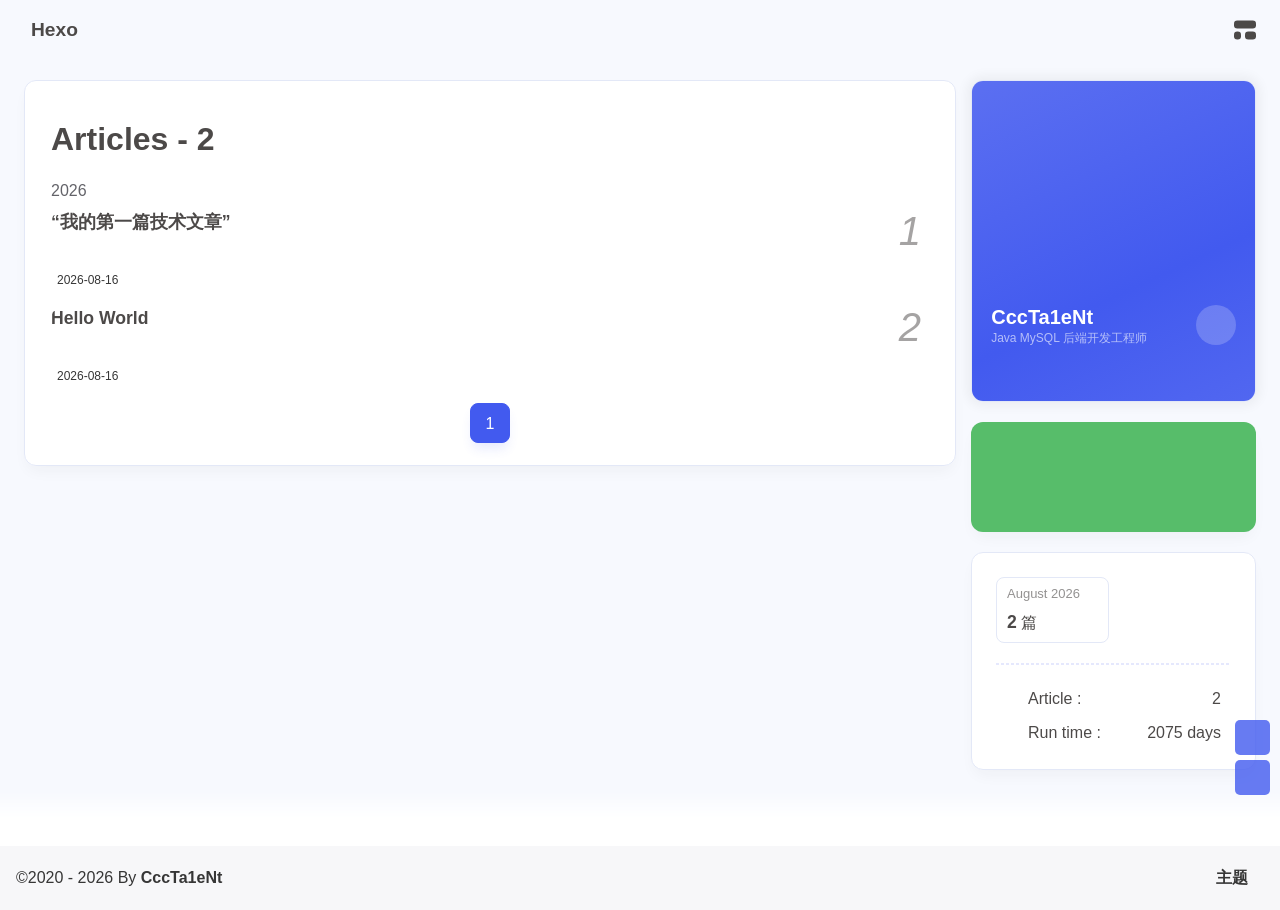
==== commit c4b8ef87: "Site updated: 2026-08-25 15:26:36" ====
--- a/archives/index.html
+++ b/archives/index.html
@@ -60,7 +60,7 @@
   isHome: false,
   isHighlightShrink: false,
   isToc: false,
-  postUpdate: '2026-08-25 15:21:09',
+  postUpdate: '2026-08-25 15:26:24',
   postMainColor: '',
 }</script><noscript><style type="text/css">
   #nav {
